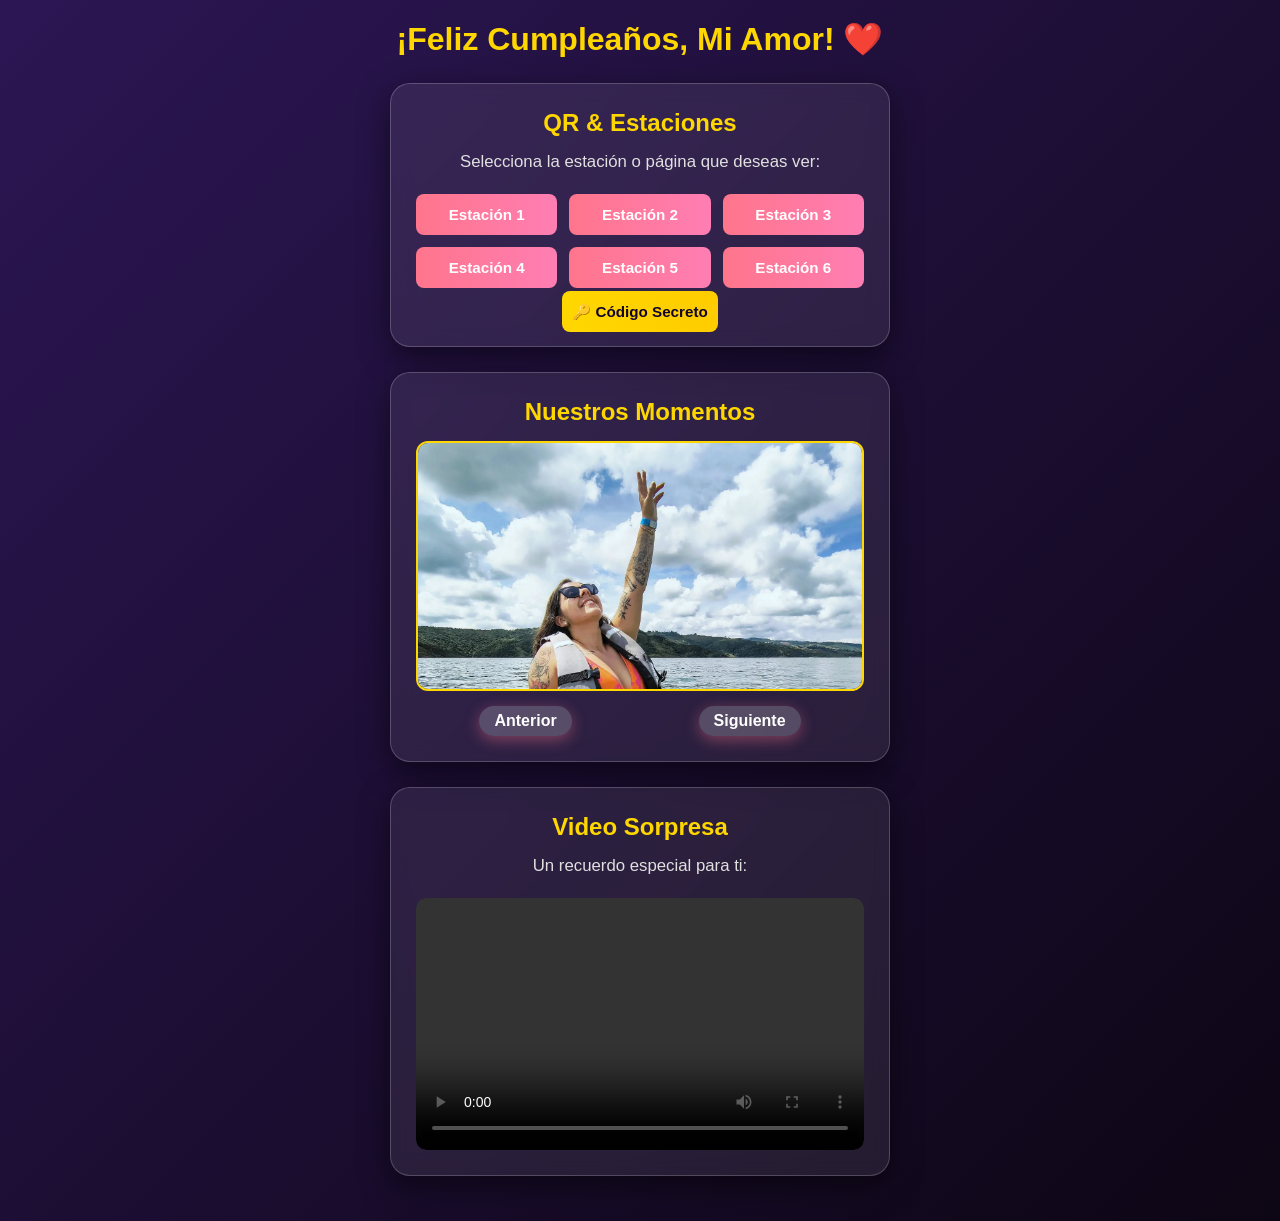
==== index.html @ bd962dfc "Add files via upload" ====
<!DOCTYPE html>
<html lang="es">
<head>
    <meta charset="UTF-8">
    <meta name="viewport" content="width=device-width, initial-scale=1.0">
    <title>Menú - Búsqueda del Tesoro</title>
    <link rel="stylesheet" href="style.css">
    <style>
        /* Estilos específicos para el menú, carrusel y reproductor de video en la página principal */
        body {
            background: linear-gradient(135deg, #2c1654 0%, #0d0614 100%);
            color: #fff;
            min-height: 100vh;
            display: flex;
            flex-direction: column;
            align-items: center;
            padding: 20px;
            font-family: 'Segoe UI', Tahoma, Geneva, Verdana, sans-serif;
        }

        h1 {
            color: #ffd700;
            margin-bottom: 25px;
            text-align: center;
            font-size: 2rem;
        }

        .seccion-contenedor {
            width: 100%;
            max-width: 500px;
            background: rgba(255, 255, 255, 0.08);
            backdrop-filter: blur(10px);
            border: 1px solid rgba(255, 255, 255, 0.2);
            border-radius: 20px;
            padding: 25px;
            margin-bottom: 25px;
            box-shadow: 0 10px 30px rgba(0, 0, 0, 0.5);
            text-align: center;
        }

        .grid-botones {
            display: grid;
            grid-template-columns: repeat(3, 1fr);
            gap: 12px;
            margin-top: 15px;
        }

        .btn-menu {
            background: linear-gradient(90deg, #ff758c 0%, #ff7eb3 100%);
            border: none;
            color: white;
            padding: 12px 10px;
            border-radius: 8px;
            cursor: pointer;
            font-weight: bold;
            font-size: 0.95rem;
            transition: all 0.3s ease;
            text-decoration: none;
        }

        .btn-menu:hover {
            transform: translateY(-3px);
            box-shadow: 0 4px 12px rgba(255, 118, 140, 0.4);
        }

       /* Carrusel de fotos */
/* Carrusel de fotos */
.carrusel {
    position: relative;
    width: 100%;
    height: 250px;
    overflow: hidden; /* Oculta las imágenes que no están visibles */
    border-radius: 12px;
    margin: 15px auto;
    border: 2px solid #ffd700;
}

.carrusel-imagenes {
    display: flex;
    width: 700%; /* 7 imágenes = 700% de ancho */
    height: 100%;
    transition: transform 0.5s ease-in-out;
}

.carrusel-imagen {
    width: 14.28%; /* 100% / 7 imágenes = 14.28% */
    height: 100%;
    object-fit: cover;
}

.controles-carrusel {
    display: flex;
    justify-content: space-between;
    margin-top: 10px;
}

.btn-control {
    background: rgba(255, 255, 255, 0.2);
    color: #fff;
    border: none;
    padding: 6px 15px;
    border-radius: 20px;
    cursor: pointer;
    font-size: 1rem;
    font-weight: bold;
}

.btn-control:hover {
    background: #ffd700;
    color: #11052c;
}

        /* Reproductor de video */
        .video-wrapper {
            position: relative;
            padding-bottom: 56.25%; /* Relación de aspecto 16:9 */
            height: 0;
            overflow: hidden;
            border-radius: 10px;
            margin-top: 15px;
        }

        .video-wrapper video {
            position: absolute;
            top: 0;
            left: 0;
            width: 100%;
            height: 100%;
            border-radius: 10px;
        }
    </style>
</head>
<body>

    <h1>¡Feliz Cumpleaños, Mi Amor! ❤️</h1>

    <div class="seccion-contenedor">
        <h2>QR & Estaciones</h2>
        <p>Selecciona la estación o página que deseas ver:</p>
        <div class="grid-botones">
            <a href="QR1.html" class="btn-menu">Estación 1</a>
            <a href="QR2.html" class="btn-menu">Estación 2</a>
            <a href="QR3.html" class="btn-menu">Estación 3</a>
            <a href="QR4.html" class="btn-menu">Estación 4</a>
            <a href="QR5.html" class="btn-menu">Estación 5</a>
            <a href="QR6.html" class="btn-menu">Estación 6</a>
        </div>
        <div style="margin-top: 15px;">
            <a href="codigo.html" class="btn-menu" style="background: linear-gradient(90deg, #ffd700 0%, #ffcc00 100%); color: #11052c;">🔑 Código Secreto</a>
        </div>
    </div>

    <div class="seccion-contenedor">
        <h2>Nuestros Momentos</h2>
        <div class="carrusel">
            <div class="carrusel-imagenes" id="carruselTrack">
                <img src="QR1.png" alt="Foto 1" class="carrusel-imagen">
                <img src="QR2.png" alt="Foto 2" class="carrusel-imagen">
                <img src="QR3.png" alt="Foto 3" class="carrusel-imagen">
                <img src="QR4.png" alt="Foto 4" class="carrusel-imagen">
                <img src="QR5.png" alt="Foto 5" class="carrusel-imagen">
                <img src="QR6.png" alt="Foto 6" class="carrusel-imagen">
                <img src="tu_imagen.jpg" alt="Foto 7" class="carrusel-imagen">
            </div>
        </div>
        <div class="controles-carrusel">
            <button class="btn-control" onclick="moverCarrusel(-1)">Anterior</button>
            <button class="btn-control" onclick="moverCarrusel(1)">Siguiente</button>
        </div>
    </div>

    <div class="seccion-contenedor">
        <h2>Video Sorpresa</h2>
        <p>Un recuerdo especial para ti:</p>
        <div class="video-wrapper">
            <video controls>
                <source src="video_sorpresa.mp4" type="video/mp4">
                Tu navegador no soporta la reproducción de video.
            </video>
        </div>
    </div>

    <script>
        let indiceActual = 0;
const track = document.getElementById('carruselTrack'); // Asegúrate de que el id coincida, o usa 'carruselTrack'
const totalImagenes = 7; // Total de imágenes (seis QRs y una foto final)

function moverCarrusel(direccion) {
    indiceActual += direccion;
    
    if (indiceActual < 0) {
        indiceActual = totalImagenes - 1;
    } else if (indiceActual >= totalImagenes) {
        indiceActual = 0;
    }
    
    // Calcula el desplazamiento dinámicamente según el número de imágenes
    const desplazamiento = -indiceActual * (100 / totalImagenes);
    
    // Asegúrate de que el track tenga la propiedad transform
    const carruselTrack = document.getElementById('carruselTrack');
    if (carruselTrack) {
        carruselTrack.style.transform = `translateX(${desplazamiento}%)`;
    }
}
    </script>
</body>
</html>
---- style.css ----
﻿* {
    margin: 0;
    padding: 0;
    box-sizing: border-box;
}

body {
    font-family: 'Segoe UI', Tahoma, Geneva, Verdana, sans-serif;
    background: linear-gradient(135deg, #301b4d 0%, #11052c 100%);
    color: #fff;
    min-height: 100vh;
    display: flex;
    flex-direction: column;
    justify-content: center;
    align-items: center;
    padding: 20px;
}

.contenedor {
    perspective: 1000px;
    width: 90%;
    max-width: 400px;
    height: 500px;
}

.tarjeta {
    width: 100%;
    height: 100%;
    position: relative;
    transform-style: preserve-3d;
    transition: transform 0.8s cubic-bezier(0.175, 0.885, 0.32, 1.275);
    cursor: pointer;
    border-radius: 20px;
    box-shadow: 0 10px 30px rgba(0, 0, 0, 0.6);
}

.tarjeta.girada {
    transform: rotateY(180deg);
}

.frente, .dorso {
    position: absolute;
    width: 100%;
    height: 100%;
    backface-visibility: hidden;
    border-radius: 20px;
    padding: 30px;
    display: flex;
    flex-direction: column;
    justify-content: center;
    align-items: center;
    text-align: center;
    border: 1px solid rgba(255, 255, 255, 0.2);
}

.frente {
    background: rgba(255, 255, 255, 0.09);
    backdrop-filter: blur(10px);
}

.dorso {
    background: rgba(20, 12, 36, 0.95);
    backdrop-filter: blur(10px);
    transform: rotateY(180deg);
    border: 2px solid #ffd700;
}

.foto {
    width: 200px;
    height: 200px;
    object-fit: cover;
    border-radius: 50%;
    border: 3px solid #ff758c;
    box-shadow: 0 0 15px rgba(255, 118, 140, 0.4);
    margin-bottom: 20px;
    animation: flotar 3s ease-in-out infinite alternate;
}

h1 {
    font-size: 1.6rem;
    margin-bottom: 15px;
    color: #ffd700;
}

h2 {
    font-size: 1.5rem;
    color: #ffd700;
    margin-bottom: 12px;
}

p {
    font-size: 1.05rem;
    line-height: 1.5;
    color: #e0e0e0;
    margin-bottom: 20px;
}

.icono-giro {
    font-size: 1.8rem;
    color: #ff7eb3;
    animation: latido 1.5s infinite alternate;
}

.giralsol, .giralsol-decorativo {
    font-size: 3rem;
    animation: girar 4s linear infinite;
    margin-top: 10px;
}

.tarjeta-clave {
    background: rgba(255, 255, 255, 0.08);
    backdrop-filter: blur(12px);
    border: 1px solid rgba(255, 255, 255, 0.2);
    border-radius: 20px;
    padding: 35px 25px;
    text-align: center;
    box-shadow: 0 10px 30px rgba(0, 0, 0, 0.5);
    width: 100%;
    height: 100%;
    display: flex;
    flex-direction: column;
    justify-content: center;
    align-items: center;
    animation: aparecer 0.8s ease-out;
}

.oculto {
    display: none !important;
}

input[type="password"] {
    width: 80%;
    max-width: 220px;
    padding: 12px;
    font-size: 1.6rem;
    letter-spacing: 12px;
    text-align: center;
    border-radius: 8px;
    border: 1px solid rgba(255, 255, 255, 0.3);
    background: rgba(255, 255, 255, 0.1);
    color: #ffd700;
    outline: none;
    transition: all 0.3s ease;
    margin-bottom: 20px;
}

input[type="password"]:focus {
    border-color: #ffd700;
    box-shadow: 0 0 10px rgba(255, 215, 0, 0.5);
}

button {
    background: linear-gradient(90deg, #ff758c 0%, #ff7eb3 100%);
    border: none;
    color: white;
    padding: 12px 30px;
    font-size: 1.1rem;
    border-radius: 50px;
    cursor: pointer;
    font-weight: bold;
    transition: all 0.4s ease;
    box-shadow: 0 4px 15px rgba(255, 118, 140, 0.4);
    display: block;
    margin: 0 auto;
}

button:hover {
    transform: translateY(-3px);
    box-shadow: 0 6px 20px rgba(255, 118, 140, 0.6);
    background: linear-gradient(90deg, #ff7eb3 0%, #ff758c 100%);
}

.error {
    color: #ff6b6b;
    font-size: 0.9rem;
    margin-top: 15px;
    height: 1rem;
}

.imagen-personalizada {
    width: 100%;
    max-width: 260px;
    height: 260px;
    object-fit: cover;
    border-radius: 50%;
    border: 3px solid #ffd700;
    box-shadow: 0 0 20px rgba(255, 215, 0, 0.4);
    margin-bottom: 20px;
    animation: flotar 3s ease-in-out infinite alternate;
}

.mensaje-final {
    font-size: 1.2rem;
    font-style: italic;
    color: #f1f1f1;
    text-shadow: 0 2px 4px rgba(0, 0, 0, 0.6);
}

@keyframes aparecer {
    from { opacity: 0; transform: scale(0.9); }
    to { opacity: 1; transform: scale(1); }
}

@keyframes flotar {
    0% { transform: translateY(0); }
    100% { transform: translateY(-8px); }
}

@keyframes latido {
    0% { transform: scale(1); }
    100% { transform: scale(1.15); }
}

@keyframes girar {
    0% { transform: rotate(0deg); }
    100% { transform: rotate(360deg); }
}
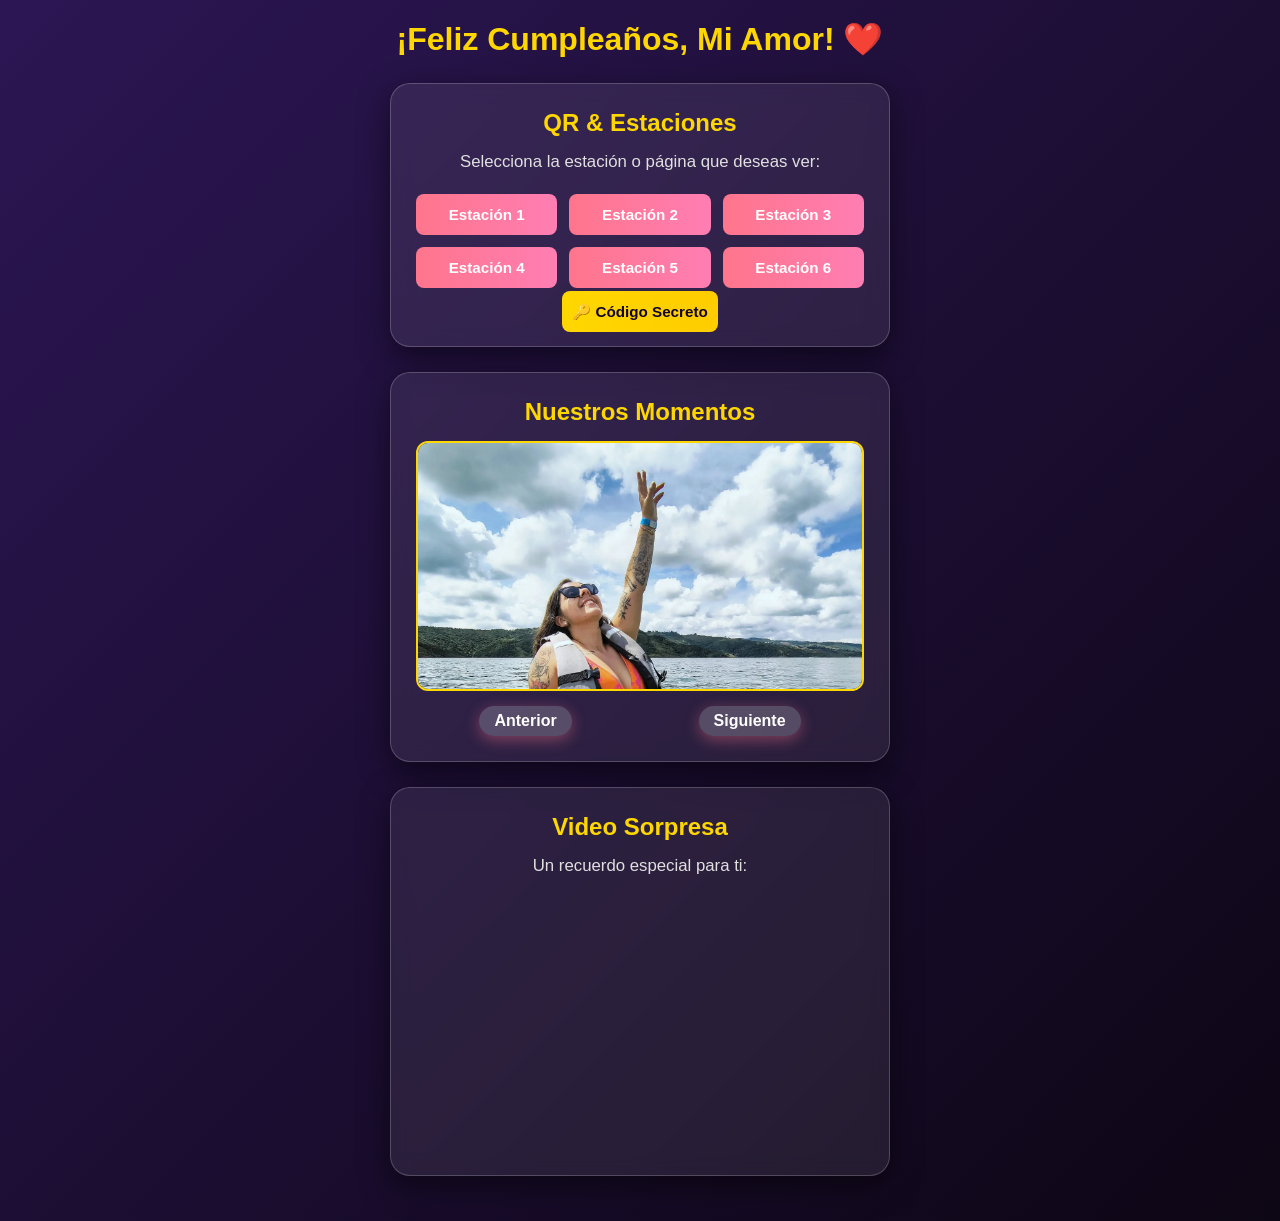
==== commit ff993262: "Update index.html" ====
--- a/index.html
+++ b/index.html
@@ -173,10 +173,9 @@
         <h2>Video Sorpresa</h2>
         <p>Un recuerdo especial para ti:</p>
         <div class="video-wrapper">
-            <video controls>
-                <source src="video_sorpresa.mp4" type="video/mp4">
-                Tu navegador no soporta la reproducción de video.
-            </video>
+            <iframe width="560" height="315" src="https://www.youtube.com/embed/8FhbH8dmhmE?si=ZDmAe51T1KX8yg4Y" title="YouTube video player" frameborder="0" allow="accelerometer; autoplay; clipboard-write; encrypted-media; gyroscope; picture-in-picture; web-share" referrerpolicy="strict-origin-when-cross-origin" allowfullscreen></iframe>
+        <br>
+        <a href="Atardecer.mp3">Descargar la Canción</a>
         </div>
     </div>
 
@@ -205,4 +204,4 @@
 }
     </script>
 </body>
-</html>+</html>
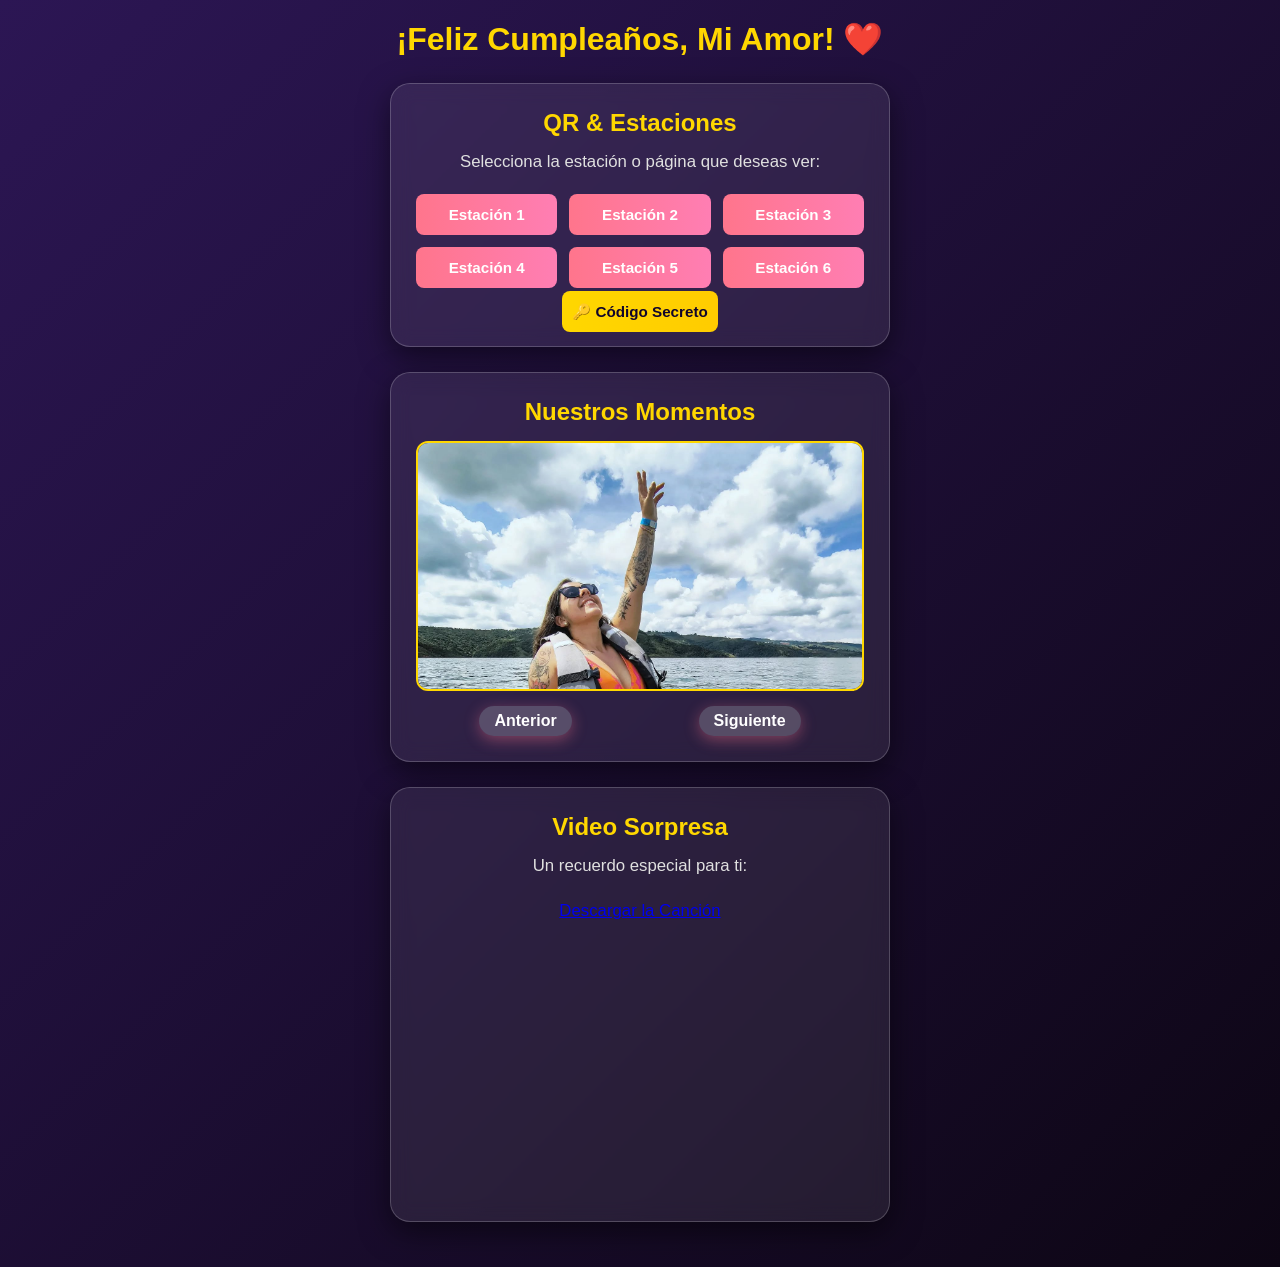
==== commit 4306f7f1: "Update index.html" ====
--- a/index.html
+++ b/index.html
@@ -172,10 +172,11 @@
     <div class="seccion-contenedor">
         <h2>Video Sorpresa</h2>
         <p>Un recuerdo especial para ti:</p>
+        <p><a href="Atardecer.mp3">Descargar la Canción</a></p>
         <div class="video-wrapper">
             <iframe width="560" height="315" src="https://www.youtube.com/embed/8FhbH8dmhmE?si=ZDmAe51T1KX8yg4Y" title="YouTube video player" frameborder="0" allow="accelerometer; autoplay; clipboard-write; encrypted-media; gyroscope; picture-in-picture; web-share" referrerpolicy="strict-origin-when-cross-origin" allowfullscreen></iframe>
         <br>
-        <a href="Atardecer.mp3">Descargar la Canción</a>
+        
         </div>
     </div>
 
